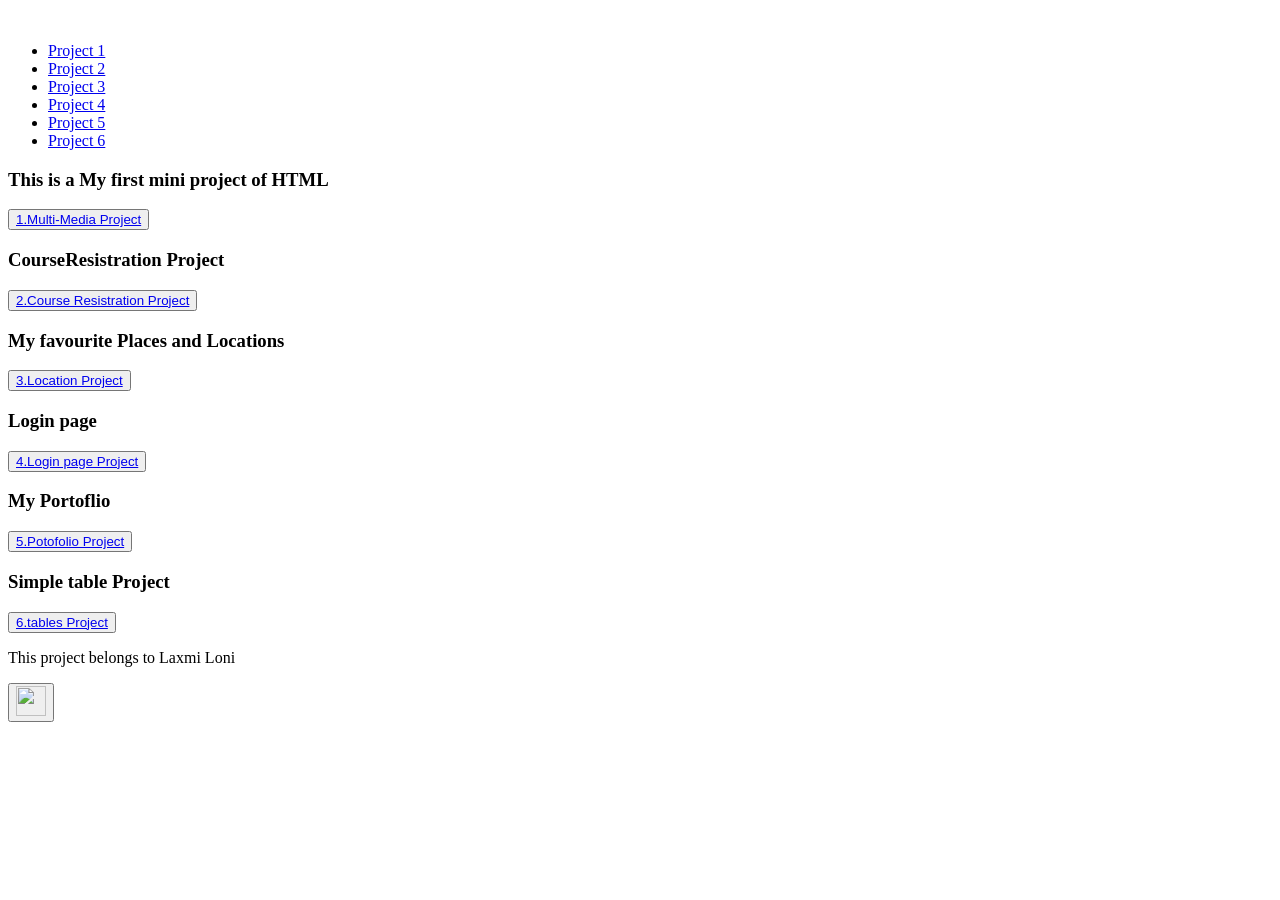
==== HTMLfile/index.html @ 733d64f3 "first project" ====
<!DOCTYPE html>
<html lang="en">
  <head>
    <meta charset="UTF-8" />
    <meta name="viewport" content="width=device-width, initial-scale=1.0" />
    <title>My Projects</title>
    <link rel="icon" href="" />
  </head>
  <body>
    <header>
      <img src="" alt="" />
      <nav>
        <ul>
          <li><a href="#1">Project 1</a></li>
          <li><a href="#2">Project 2</a></li>
          <li><a href="#3">Project 3</a></li>
          <li><a href="#4">Project 4</a></li>
          <li><a href="#5">Project 5</a></li>
          <li><a href="#6">Project 6</a></li>
        </ul>
      </nav>
    </header>
    <main>
      <section>
        <!-- Project 1 -->
        <div id="1">
          <h3>This is a My first mini project of HTML</h3>
          <button>
            <a href="./Project1.html" target="_blank">1.Multi-Media Project</a>
          </button>
        </div>

        <!-- Project 2  -->
        <div id="2">
          <h3>CourseResistration Project</h3>

          <button>
            <a href="./Project2.html" target="_blank"
              >2.Course Resistration Project</a
            >
          </button>
        </div>

        <!-- Project 3 -->
        <div id="3">
          <h3>My favourite Places and Locations</h3>
          <button>
            <a href="./Project3.html" target="_blank">3.Location Project</a>
          </button>
        </div>

        <!-- Project 4 -->
        <div id="4">
          <h3>Login page</h3>
          <button>
            <a href="./Project4.html" target="_blank">4.Login page Project</a>
          </button>
        </div>

        <!-- Project 5 -->
        <div id="5">
          <h3>My Portoflio</h3>
          <button>
            <a href="./Project5.html" target="_blank">5.Potofolio Project</a>
          </button>
        </div>

        <!-- Project 6 -->
        <div id="6">
          <h3>Simple table Project</h3>
          <button>
            <a href="./Project6.html" target="_blank">6.tables Project</a>
          </button>
        </div>
      </section>
    </main>
    <footer>
      <p>This project belongs to Laxmi Loni</p>
      <button>
        <a href="#">
          <img
            src="https://cdn-icons-png.flaticon.com/128/17395/17395853.png"
            alt=""
            height="30px"
            width="30px"
          />
        </a>
      </button>
    </footer>
  </body>
</html>
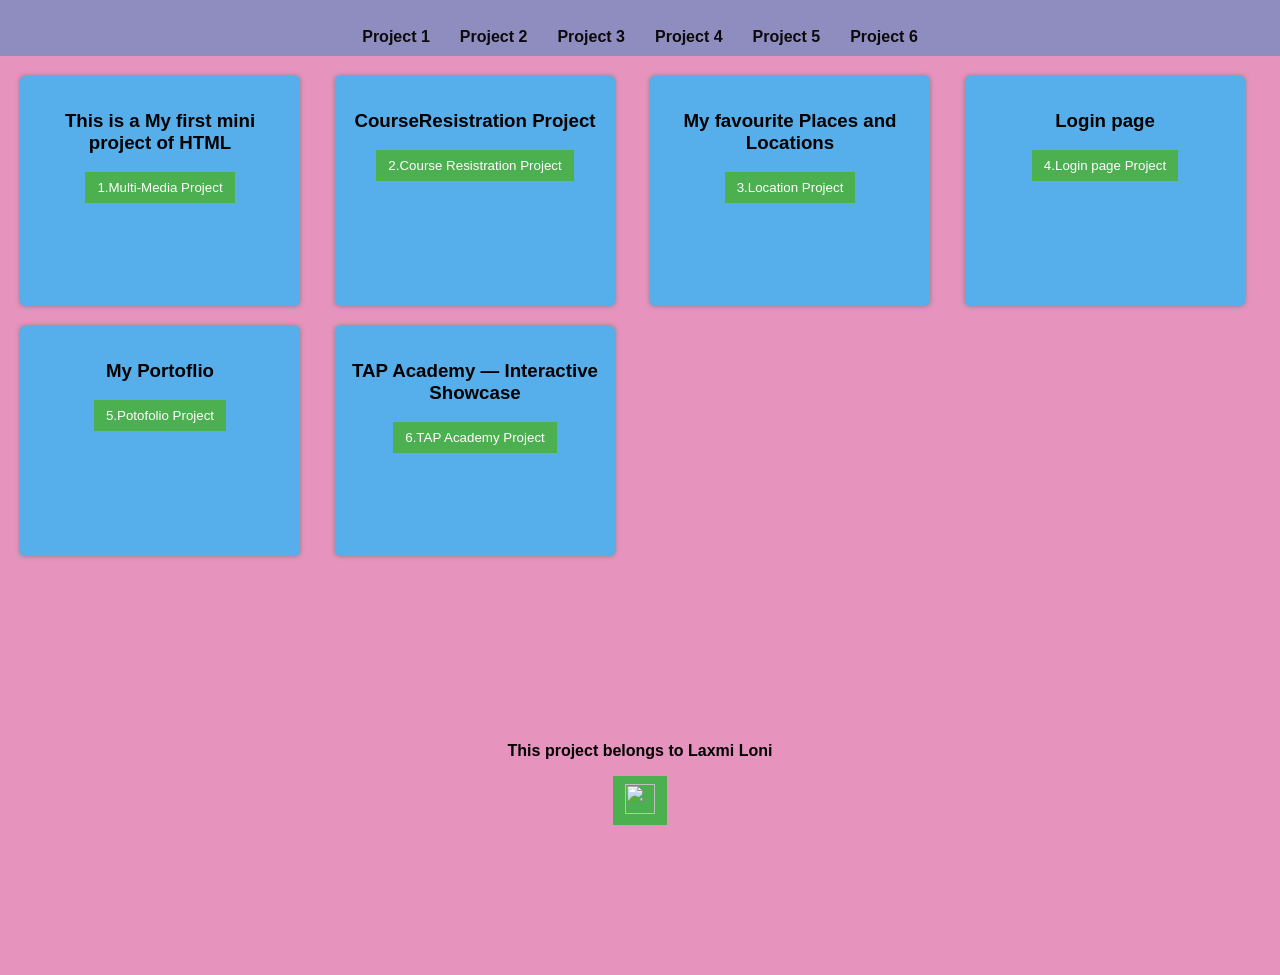
==== commit aa10c6fa: "Updated HTML projects and added CSS styles" ====
--- a/HTMLfile/index.html
+++ b/HTMLfile/index.html
@@ -1,29 +1,29 @@
-<!DOCTYPE html>
+<!doctype html>
 <html lang="en">
   <head>
     <meta charset="UTF-8" />
     <meta name="viewport" content="width=device-width, initial-scale=1.0" />
     <title>My Projects</title>
-    <link rel="icon" href="" />
+    <link rel="stylesheet" href="./indexprojectstyles.css" />
   </head>
   <body>
     <header>
       <img src="" alt="" />
       <nav>
         <ul>
-          <li><a href="#1">Project 1</a></li>
-          <li><a href="#2">Project 2</a></li>
-          <li><a href="#3">Project 3</a></li>
-          <li><a href="#4">Project 4</a></li>
-          <li><a href="#5">Project 5</a></li>
-          <li><a href="#6">Project 6</a></li>
+          <li><a href="#project1">Project 1</a></li>
+          <li><a href="#project2">Project 2</a></li>
+          <li><a href="#project3">Project 3</a></li>
+          <li><a href="#project4">Project 4</a></li>
+          <li><a href="#project5">Project 5</a></li>
+          <li><a href="#project6">Project 6</a></li>
         </ul>
       </nav>
     </header>
     <main>
       <section>
         <!-- Project 1 -->
-        <div id="1">
+        <div id="project1">
           <h3>This is a My first mini project of HTML</h3>
           <button>
             <a href="./Project1.html" target="_blank">1.Multi-Media Project</a>
@@ -31,7 +31,7 @@
         </div>
 
         <!-- Project 2  -->
-        <div id="2">
+        <div id="project2">
           <h3>CourseResistration Project</h3>
 
           <button>
@@ -42,7 +42,7 @@
         </div>
 
         <!-- Project 3 -->
-        <div id="3">
+        <div id="project3">
           <h3>My favourite Places and Locations</h3>
           <button>
             <a href="./Project3.html" target="_blank">3.Location Project</a>
@@ -50,7 +50,7 @@
         </div>
 
         <!-- Project 4 -->
-        <div id="4">
+        <div id="project4">
           <h3>Login page</h3>
           <button>
             <a href="./Project4.html" target="_blank">4.Login page Project</a>
@@ -58,24 +58,23 @@
         </div>
 
         <!-- Project 5 -->
-        <div id="5">
+        <div id="project5">
           <h3>My Portoflio</h3>
           <button>
             <a href="./Project5.html" target="_blank">5.Potofolio Project</a>
           </button>
         </div>
-
         <!-- Project 6 -->
-        <div id="6">
-          <h3>Simple table Project</h3>
+        <div id="project6">
+          <h3>TAP Academy — Interactive Showcase</h3>
           <button>
-            <a href="./Project6.html" target="_blank">6.tables Project</a>
+            <a href="./Project6.html" target="_blank">6.TAP Academy Project</a>
           </button>
         </div>
       </section>
     </main>
     <footer>
-      <p>This project belongs to Laxmi Loni</p>
+      <p><b>This project belongs to Laxmi Loni </b></p>
       <button>
         <a href="#">
           <img
--- a/HTMLfile/indexprojectstyles.css
+++ b/HTMLfile/indexprojectstyles.css
@@ -0,0 +1,74 @@
+header {
+  background-color: yellowgreen;
+  color: rgb(76, 154, 223);
+  text-align: center;
+}
+ul {
+  text-align: center;
+}
+body {
+  margin: 0;
+  font-family: Arial, sans-serif;
+  background-color: rgba(206, 40, 126, 0.5);
+}
+
+/* Header */
+header {
+  background-color: rgba(58, 133, 194, 0.5);
+  padding: 10px;
+}
+
+nav ul {
+  list-style: none;
+  display: flex;
+  justify-content: center;
+  padding: 0;
+  margin: 0;
+}
+
+nav ul li {
+  margin: 0 15px;
+}
+
+nav ul li a {
+  color: rgb(12, 11, 12);
+  text-decoration: none;
+  font-weight: bold;
+}
+
+/* Main Section */
+section {
+  padding: 20px;
+  display: grid;
+  grid-template-columns: repeat(auto-fit, minmax(250px, 1fr));
+  gap: 20px;
+}
+
+/* Project Boxes */
+section div {
+  background-color: rgb(86, 175, 235);
+  padding: 15px;
+  text-align: center;
+  border-radius: 5px;
+  box-shadow: 0 0 5px gray;
+  width: 250px;
+  height: 200px;
+}
+
+/* Buttons */
+button {
+  padding: 8px 12px;
+  background-color: #4caf50;
+  border: none;
+}
+
+button a {
+  color: white;
+  text-decoration: none;
+}
+
+/* Footer */
+footer {
+  text-align: center;
+  padding: 150px;
+}
